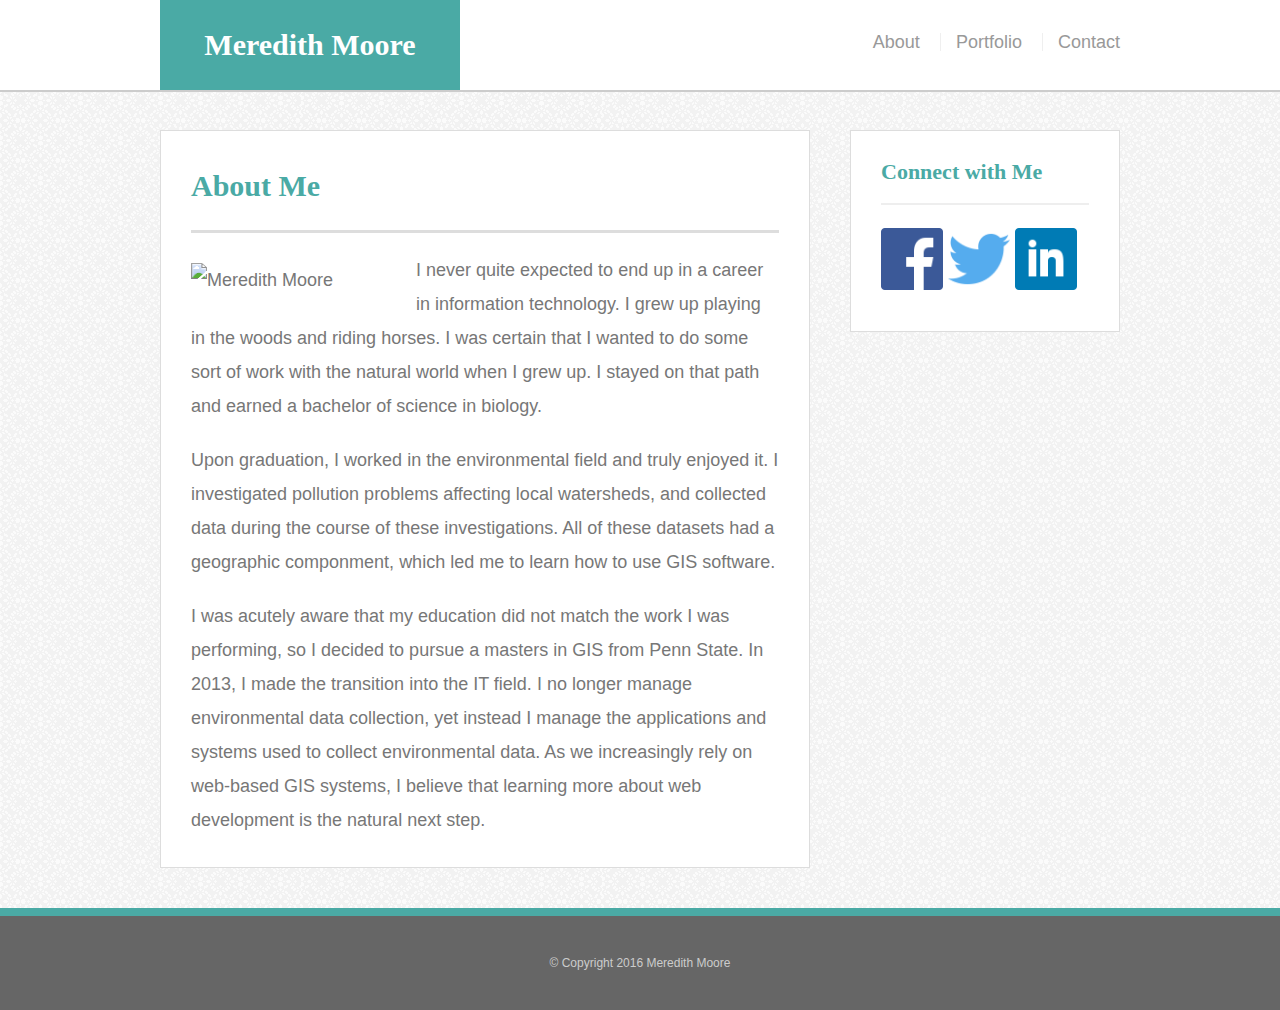
==== index.html @ 81ccb3cc "pushing code updates" ====
<!doctype html>
<html>

<head>
    <meta charset="UTF-8">
    <title>About | Meredith Moore</title>
    <link rel="stylesheet" type="text/css" href="assets/css/reset.css">
    <link rel="stylesheet" type="text/css" href="assets/css/style.css">
</head>

<body>
    <header id="masthead">
        <div class="container">
            <a href="index.html" id="logo">Meredith Moore</a>
            <nav>
                <a href="index.html">About</a>
                <a href="portfolio.html">Portfolio</a>
                <a href="contact.html">Contact</a>
            </nav>
        </div>
    </header>
    <div id="main-container" class="container">
        <section class="main-section">
            <h1>About Me</h1>
            <img src="assets/images/profile.jpg" class="auth-image" alt="Meredith Moore">
            <p>I never quite expected to end up in a career in information technology. I grew up playing in the woods and riding horses. I was certain that I wanted to do some sort of work with the natural world when I grew up. I stayed on that path and earned a bachelor of science in biology.
            </p>
            <p> Upon graduation, I worked in the environmental field and truly enjoyed it. I investigated pollution problems affecting local watersheds, and collected data during the course of these investigations. All of these datasets had a geographic componment, which led me to learn how to use GIS software.</p>
            <p> I was acutely aware that my education did not match the work I was performing, so I decided to pursue a masters in GIS from Penn State. In 2013, I made the transition into the IT field. I no longer manage environmental data collection, yet instead I manage the applications and systems used to collect environmental data. As we increasingly rely on web-based GIS systems, I believe that learning more about web development is the natural next step.</p>
        </section>
        <section class="sidebar">
            <div id="connect">
                <h2>Connect with Me</h2>
                <a href="https://www.facebook.com/meredith.s.moore.1"><img src="assets/images/facebook.png" class="social" alt="Facebook" /></a>
                <a href="https://twitter.com/MerMooreGIS"><img src="assets/images/twitter.png" class="social" alt="Twitter" /></a>
                <a href="https://www.linkedin.com/in/meredith-moore-37103655"><img src="assets/images/linkedin.png" class="social" alt="LinkedIn" /></a>
            </div>
        </section>
    </div>
    <footer>
        <div class="container">
            &copy; Copyright 2016 Meredith Moore
        </div>
    </footer>
</body>

</html>
---- assets/css/style.css ----
body {
    background: url("../images/light_grey.png");
    font-size: 18px;
    line-height: 34px;
    font-family: 'Arial', 'Helvetica Neue', Helvetica, sans-serif;
    color: #777;
}

* {
    box-sizing: border-box;
}


/*general*/

.container {
    width: 100%;
    max-width: 960px;
    margin: 0 auto;
    clear: both;
}

h1,
h2,
h3,
p {
    margin-bottom: 20px;
}

p:last-child {
    margin-bottom: 0;
}

h1,
h2,
h3 {
    font-family: 'Georgia', Times, Times New Roman, serif;
    font-weight: 700;
    color: #4aaaa5;
}

h1 {
    font-size: 30px;
    line-height: 49px;
    border-bottom: 3px solid #ddd;
    padding-bottom: 20px;
}

h2,
h3 {
    font-size: 22px;
}


/*header*/

#masthead {
    background: #fff;
    margin: 0 0 30px;
    z-index: 99;
    color: #fff;
    overflow: auto;
    border-bottom: 2px solid #ccc;
    position: fixed;
    width: 100%;
}

#logo {
    width: 300px;
    height: 90px;
    background: #4aaaa5;
    float: left;
    font-family: 'Georgia', Times, Times New Roman, serif;
    text-align: center;
    line-height: 90px;
    color: #fff;
    font-weight: 700;
    font-size: 30px;
    text-decoration: none;
}

nav {
    float: right;
    margin-top: 25px;
}

nav a {
    color: #999;
    text-decoration: none;
    margin-left: 15px;
    display: inline-block;
    border-left: 1px solid #efefef;
    padding-left: 15px;
    line-height: 18px;
}

nav a:first-child {
    border-left: 0 none;
}


/*footer*/

footer {
    background: #666;
    color: #fff;
    padding: 30px 0;
    clear: both;
    border-top: 8px solid #4aaaa5;
    color: #ccc;
    font-size: 12px;
    text-align: center;
}


/*sidebar*/

.sidebar {
    background: #fff;
    padding: 30px;
    width: 100%;
    max-width: 270px;
    float: right;
    border: 1px solid #ddd;
    margin-bottom: 20px;
}

h3,
.sidebar h2 {
    border-bottom: 2px solid #eee;
    padding-bottom: 20px;
    margin-bottom: 15px;
    line-height: 22px;
}

.social {
    width: 62px;
    height: 62px;
    margin-top: 8px;
    margin-right: 5px;
}

.social:last-child {
    margin-right: 0;
}


/*main*/

#main-container {
    padding-top: 130px;
}

.main-section {
    background: #fff;
    padding: 30px;
    margin: 0 0 40px 0;
    width: 100%;
    max-width: 650px;
    float: left;
    border: 1px solid #ddd;
}


/*portfolio page*/

.work {
    width: 274px;
    overflow: auto;
    position: relative;
    float: left;
    margin: 20px 0 25px;
}

.work:nth-child(even) {
    margin-right: 40px;
}

.work img {
    width: 100%;
    border: 0 none;
    opacity: .8;
}

.work h3 {
    border-bottom: 0;
    background: #4aaaa5;
    color: #fff;
    text-align: center;
    position: absolute;
    padding: 15px;
    width: 100%;
    bottom: 20px;
    line-height: 30px;
    margin-bottom: 0;
    font-weight: 300;
}

.auth-image {
    width: 200px;
    height: auto;
    margin-top: 10px;
    float: left;
    margin-right: 25px;
}


/*contact page*/

#contact-form ul {
    margin-bottom: 20px;
}

#contact-form li {
    margin-bottom: 10px;
}

label,
input[type=text],
input[type=email],
textarea {
    display: block;
    width: 100%;
}

input[type=text],
input[type=email],
textarea {
    height: 35px;
    border: 1px solid #ddd;
    padding: 0 10px;
    font-size: 14px;
}

textarea {
    height: 200px;
}

input[type=submit] {
    background: #4aaaa5;
    border: 0 none;
    color: #fff;
    font-size: 18px;
    padding: 10px 30px;
    cursor: pointer;
}
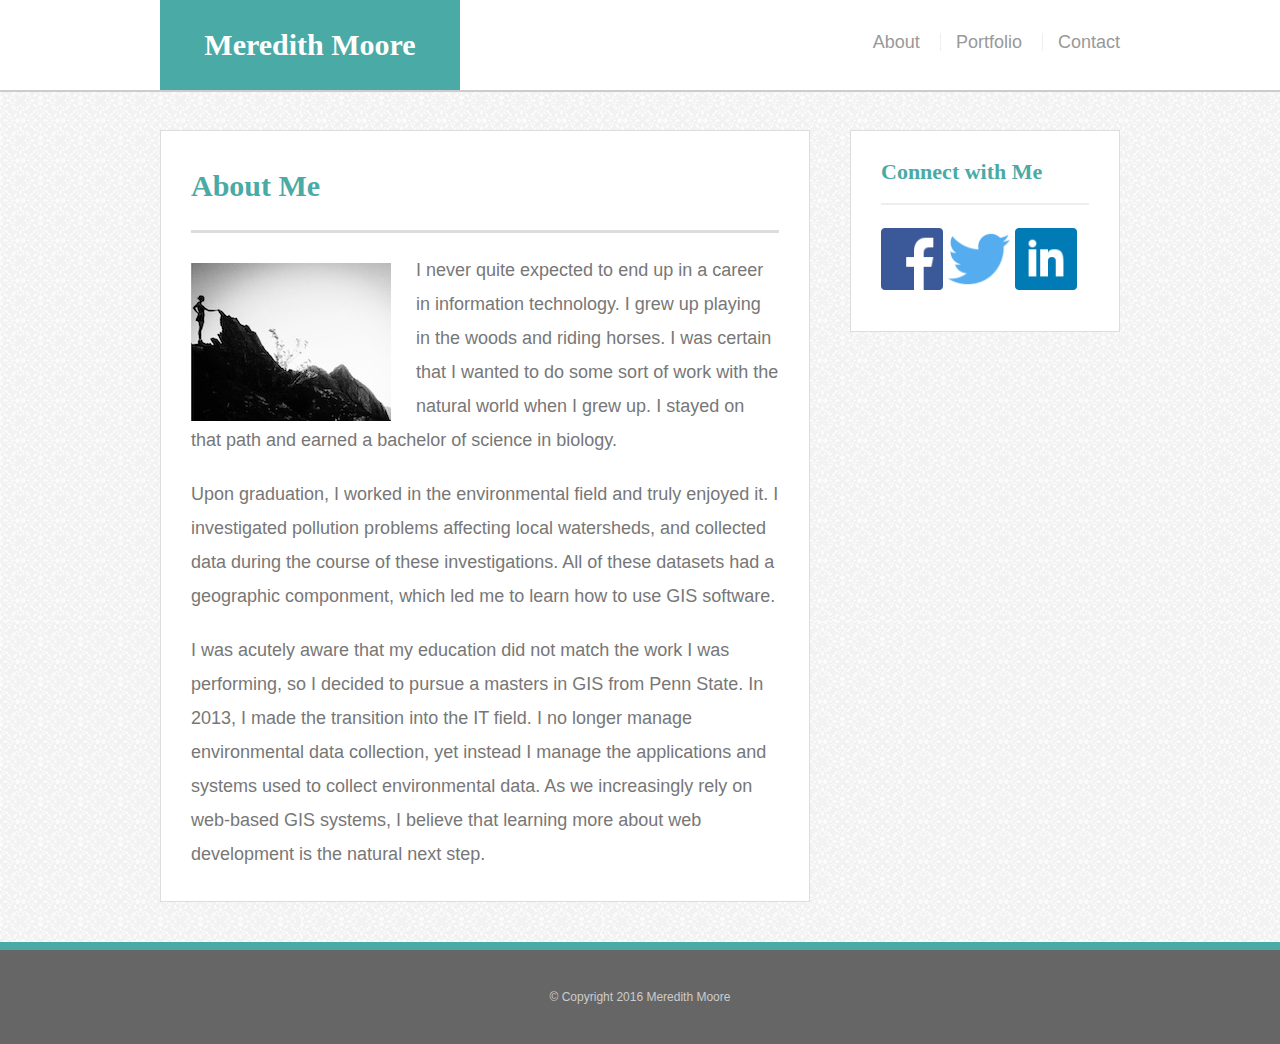
==== commit d7bc4b85: "adding profile photo as png" ====
--- a/index.html
+++ b/index.html
@@ -3,6 +3,7 @@
 
 <head>
     <meta charset="UTF-8">
+    <meta name="viewport" content="width=device-width, initial-scale=1">
     <title>About | Meredith Moore</title>
     <link rel="stylesheet" type="text/css" href="assets/css/reset.css">
     <link rel="stylesheet" type="text/css" href="assets/css/style.css">
@@ -22,7 +23,7 @@
     <div id="main-container" class="container">
         <section class="main-section">
             <h1>About Me</h1>
-            <img src="assets/images/profile.jpg" class="auth-image" alt="Meredith Moore">
+            <img src="assets/images/profile.png" class="auth-image" alt="Meredith Moore">
             <p>I never quite expected to end up in a career in information technology. I grew up playing in the woods and riding horses. I was certain that I wanted to do some sort of work with the natural world when I grew up. I stayed on that path and earned a bachelor of science in biology.
             </p>
             <p> Upon graduation, I worked in the environmental field and truly enjoyed it. I investigated pollution problems affecting local watersheds, and collected data during the course of these investigations. All of these datasets had a geographic componment, which led me to learn how to use GIS software.</p>
--- a/assets/css/style.css
+++ b/assets/css/style.css
@@ -1,3 +1,33 @@
+/*Assignment One Instructions - (No Bootstrap)
+
+Inside your Responsive-Portfolio folder, find your
+style.css file, it may be in assets/css. At the bottom
+of styles.css you will write your media queries.
+
+** Use three @media screen tags, each with one of these
+max-widths: 980px, 768px and 640px.
+
+** You use 980px because you never want any of the content
+to be cut off. Since the desktop layout is about 960px wide,
+you want the media queries to kick in before your content
+gets cut off.
+
+** 768px is about the width of a tablet and 640px is about
+the width of a phone in landscape
+
+Make the position of the header static (the default positioning)
+when the screen is 640px wide. The header design takes up a
+lot of room; you don't want it to stick to the top of a small
+screen and leave no room for the rest of your site.
+
+Be sure to include the viewport tag in all your html files,
+otherwise your media-queries won't function like you'd expect
+on mobile devices.
+
+Protip: Use the Chrome extensions Window Resizer and Browser
+Width to see the browser dimensions in Chrome.*
+*/
+
 body {
     background: url("../images/light_grey.png");
     font-size: 18px;
@@ -244,3 +274,122 @@
     padding: 10px 30px;
     cursor: pointer;
 }
+
+
+/* These rules take effect when the browser's width
+is between 980px and 769px.*/
+
+@media screen and (max-width: 980px) {
+    .container {
+        max-width: 800px;
+        width: 100%;
+        margin: 0 auto;
+    }
+    .main-section {
+        max-width: 420px;
+        width: 100%;
+        margin-left: 20px;
+        margin-right: 20px;
+    }
+    .auth-image {
+        width: 100%;
+        height: auto;
+        margin-top: 10px;
+    }
+    #logo {
+        margin-left: 20px;
+    }
+    .sidebar {
+        float: left;
+        margin-right: 20px;
+        margin-left: 20px;
+    }
+    nav {
+        margin-right: 25px;
+    }
+}
+
+
+/* These rules take effect when the browser's width
+is betwenn 768px and 641px.*/
+
+@media screen and (max-width: 768px) {
+    .container {
+        max-width: : 768px;
+        width: 100%;
+        margin: 0 auto;
+    }
+    .main-section {
+        max-width: 725px;
+        margin-left: 20px;
+        margin-right: 20px;
+    }
+    .auth-image {
+        width: 330px;
+        height: auto;
+        margin-top: 10px;
+        float: left;
+    }
+    #logo {
+        margin-left: 20px;
+    }
+    .sidebar {
+        clear: both;
+        margin-right: 20px;
+        margin-left: 20px;
+        max-width: 725px;
+    }
+    nav {
+        margin-right: 25px;
+    }
+}
+
+
+/* These rules take effect when the browser's width
+is either 640px or less.*/
+
+@media screen and (max-width: 640px) {
+    .container {
+        max-width: : 640px;
+        width: 100%;
+    }
+    .main-section {
+        max-width: 600px;
+        margin-left: 5px;
+        margin-right: 5px;
+    }
+    .auth-image {
+        width: 530px;
+        height: auto;
+        margin-top: 10px;
+        clear: left;
+    }
+    #logo {
+        width: 100%;
+        margin: 0;
+    }
+    #masthead {
+        position: static;
+        margin-bottom: 0;
+    }
+    #main-container {
+        padding: 10px;
+    }
+    .sidebar {
+        clear: both;
+        margin-right: 5px;
+        margin-left: 5px;
+        max-width: 600px;
+    }
+    nav {
+        width: 100%;
+        margin: 10px;
+        text-align: center;
+        display: flex;
+        justify-content: space-between;
+    }
+    nav a {
+        margin-left: 0;
+        padding-left: 90px;
+    }
+}
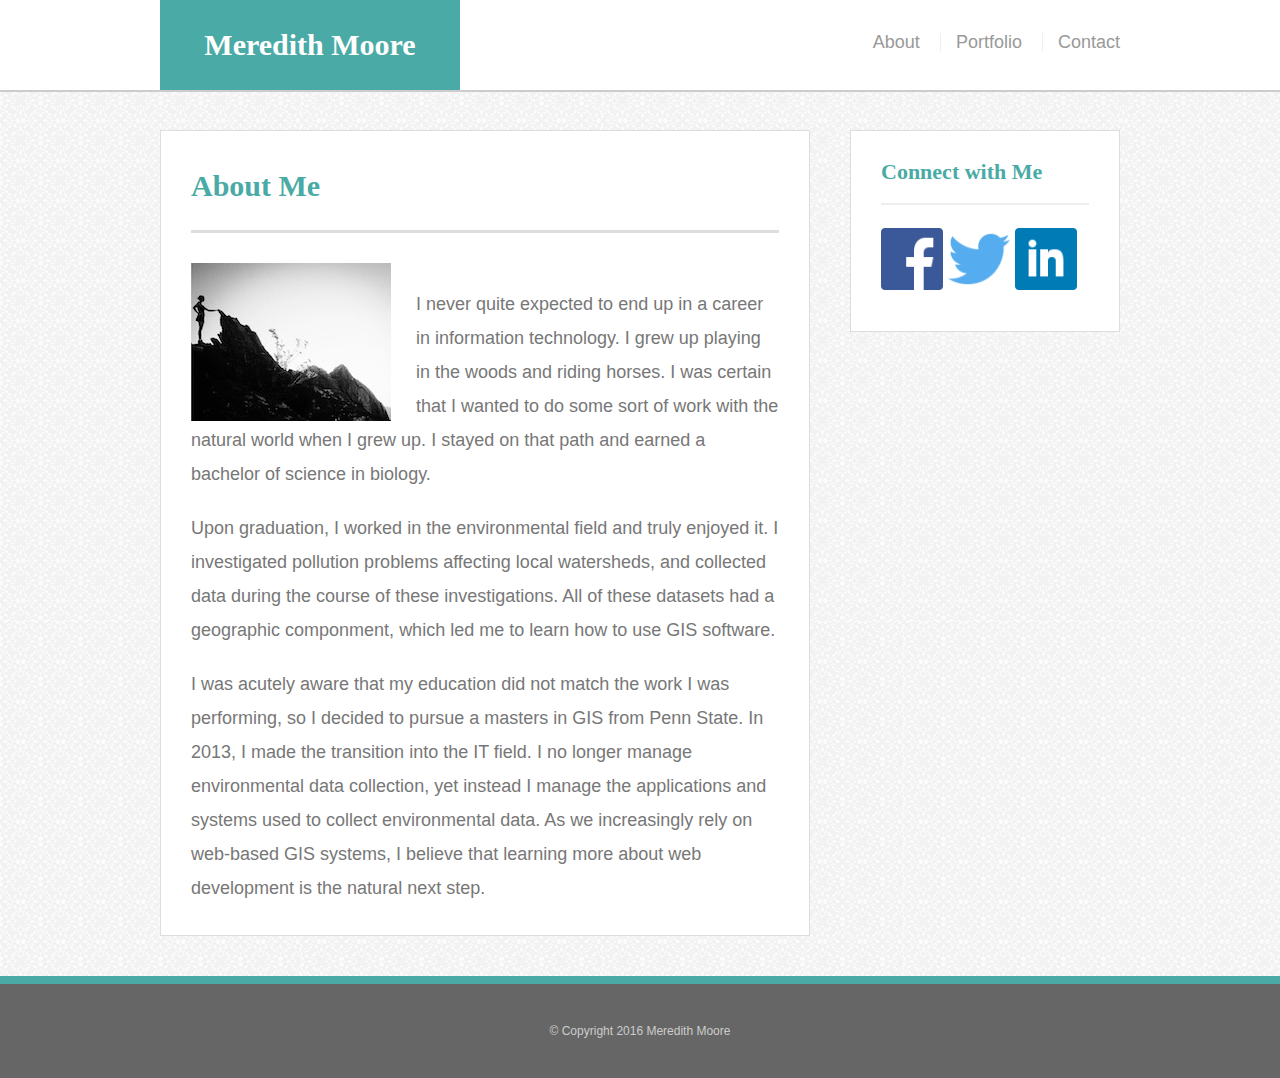
==== commit 736e8116: "more css fixes" ====
--- a/index.html
+++ b/index.html
@@ -24,6 +24,7 @@
         <section class="main-section">
             <h1>About Me</h1>
             <img src="assets/images/profile.png" class="auth-image" alt="Meredith Moore">
+            <br>
             <p>I never quite expected to end up in a career in information technology. I grew up playing in the woods and riding horses. I was certain that I wanted to do some sort of work with the natural world when I grew up. I stayed on that path and earned a bachelor of science in biology.
             </p>
             <p> Upon graduation, I worked in the environmental field and truly enjoyed it. I investigated pollution problems affecting local watersheds, and collected data during the course of these investigations. All of these datasets had a geographic componment, which led me to learn how to use GIS software.</p>
--- a/assets/css/style.css
+++ b/assets/css/style.css
@@ -355,14 +355,20 @@
     }
     .main-section {
         max-width: 600px;
+        width: 100%;
         margin-left: 5px;
         margin-right: 5px;
     }
     .auth-image {
-        width: 530px;
+        max-width: 530px;
+        width: 100%;
         height: auto;
         margin-top: 10px;
-        clear: left;
+        margin-bottom: 10px;
+        /*clear: left;*/
+    }
+    p {
+        float: left;
     }
     #logo {
         width: 100%;
@@ -383,13 +389,16 @@
     }
     nav {
         width: 100%;
-        margin: 10px;
         text-align: center;
         display: flex;
-        justify-content: space-between;
+        justify-content: space-around;
+        margin-bottom: 5px;
+        margin-top: 5px;
+        margin-left: 5px;
     }
     nav a {
-        margin-left: 0;
-        padding-left: 90px;
-    }
-}
+        padding-left: 45px;
+        padding-top: 5px;
+        padding-bottom: 5px;
+    }
+}
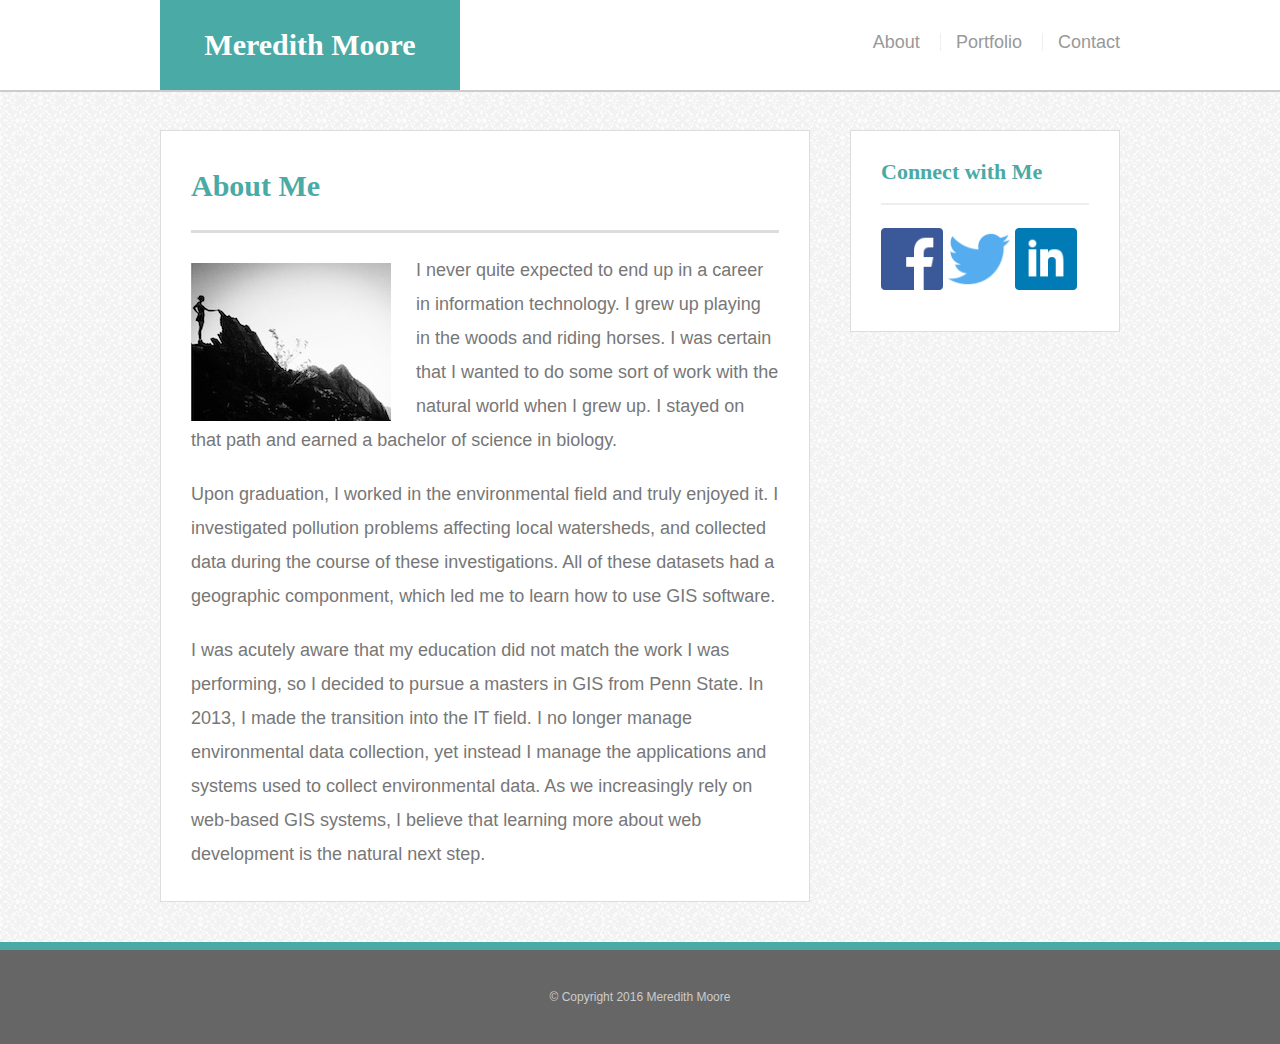
==== commit 7704cba2: "more updates" ====
--- a/index.html
+++ b/index.html
@@ -24,7 +24,7 @@
         <section class="main-section">
             <h1>About Me</h1>
             <img src="assets/images/profile.png" class="auth-image" alt="Meredith Moore">
-            <br>
+           
             <p>I never quite expected to end up in a career in information technology. I grew up playing in the woods and riding horses. I was certain that I wanted to do some sort of work with the natural world when I grew up. I stayed on that path and earned a bachelor of science in biology.
             </p>
             <p> Upon graduation, I worked in the environmental field and truly enjoyed it. I investigated pollution problems affecting local watersheds, and collected data during the course of these investigations. All of these datasets had a geographic componment, which led me to learn how to use GIS software.</p>
